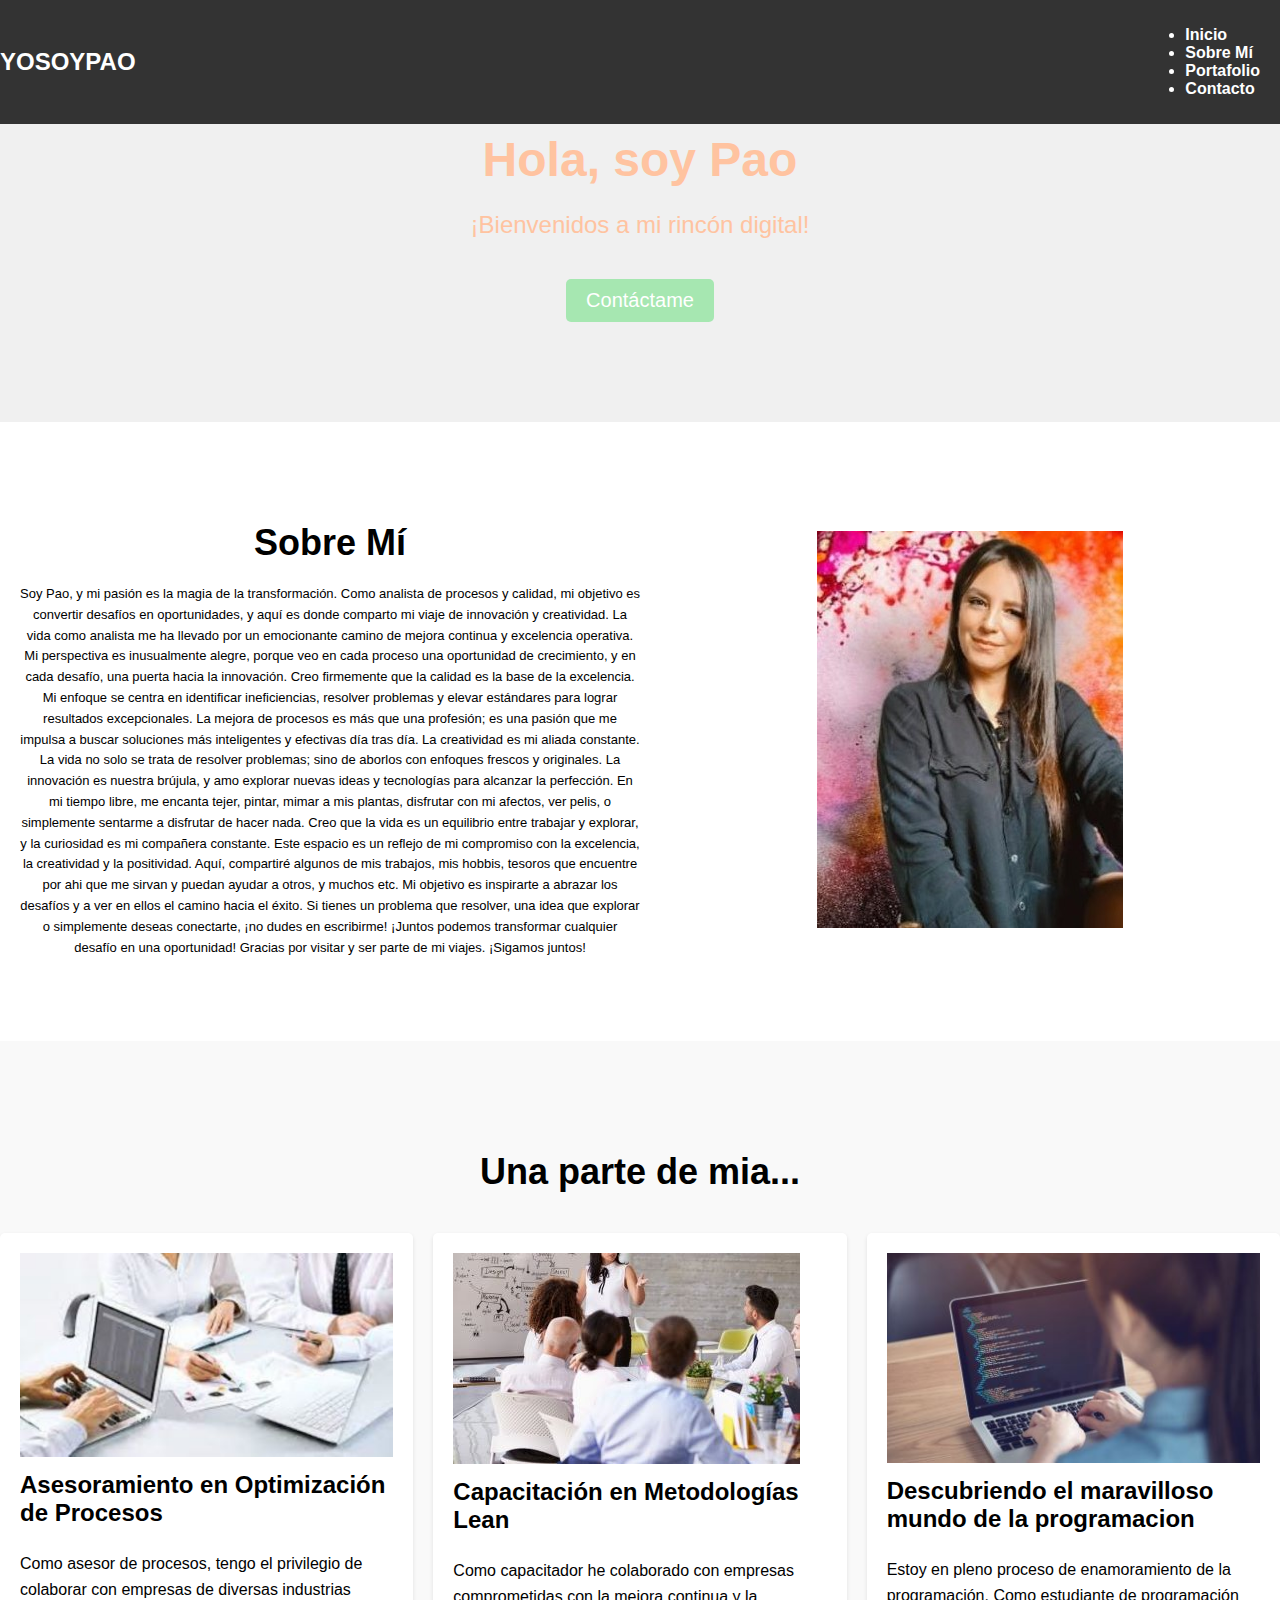
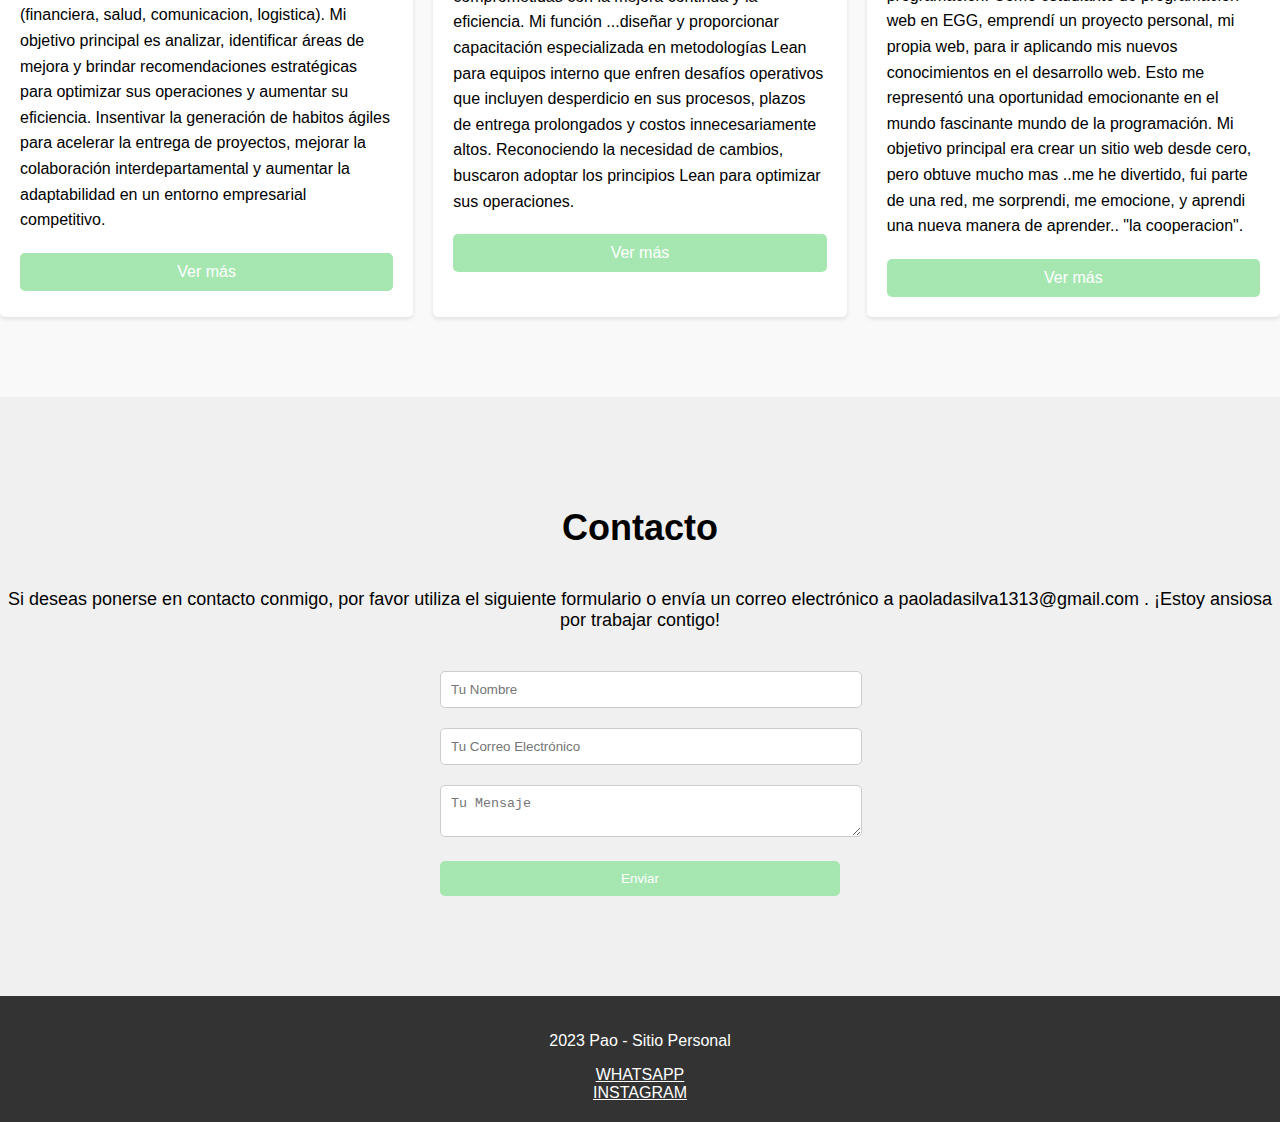
==== index.html @ bd05001a "Initial commit" ====
<!DOCTYPE html>
<html lang="es">
<head>
    <meta charset="UTF-8">
    <meta name="viewport" content="width=device-width, initial-scale=1.0">
    <title>Paola - Sitio Personal</title>
    <link rel="stylesheet" href="styles.css">
</head>
<body>
    <header class="header">
        <nav class="navheader">
            <div class="logo">
                <a href="#inicio">YOSOYPAO</a>
            </div>
            <ul class="nav-links">
                <li><a href="#inicio">Inicio</a></li>
                <li><a href="#sobre-mi">Sobre Mí</a></li>
                <li><a href="#portafolio">Portafolio</a></li>
                <li><a href="#contacto">Contacto</a></li>
            </ul>
        </nav>
    </header>

    <section id="inicio" class="bienvenida">
        <div class="hero-text">
            <h1>Hola, soy Pao</h1>
            <p>¡Bienvenidos a mi rincón digital!</p>
            <a href="#contacto" class="contact-button">Contáctame</a>
        </div>
    </section>

    <section id="sobre-mi" class="about">
        <div class="about-content">
            <div class="about-text">
                <h2>Sobre Mí</h2>
                <p>Soy Pao, y mi pasión es la magia de la transformación. Como analista de procesos y calidad, mi objetivo es convertir desafíos en oportunidades, y aquí es donde comparto mi viaje de innovación y creatividad.

                    La vida como analista me ha llevado por un emocionante camino de mejora continua y excelencia operativa. Mi perspectiva es inusualmente alegre, porque veo en cada proceso una oportunidad de crecimiento, y en cada desafío, una puerta hacia la innovación.
                    
                    Creo firmemente que la calidad es la base de la excelencia. Mi enfoque se centra en identificar ineficiencias, resolver problemas y elevar estándares para lograr resultados excepcionales. La mejora de procesos es más que una profesión; es una pasión que me impulsa a buscar soluciones más inteligentes y efectivas día tras día.
                    
                    La creatividad es mi aliada constante. La vida no solo se trata de resolver problemas; sino de aborlos con enfoques frescos y originales. La innovación es nuestra brújula, y amo explorar nuevas ideas y tecnologías para alcanzar la perfección.
                    
                    En mi tiempo libre, me encanta tejer, pintar, mimar a mis plantas, disfrutar con mi afectos, ver pelis, o simplemente sentarme a disfrutar de hacer nada. Creo que la vida es un equilibrio entre trabajar y explorar, y la curiosidad es mi compañera constante.
                    
                    Este espacio es un reflejo de mi compromiso con la excelencia, la creatividad y la positividad. Aquí, compartiré algunos de mis trabajos, mis hobbis, tesoros que encuentre por ahi que me sirvan y puedan ayudar a otros, y muchos etc. Mi objetivo es inspirarte a abrazar los desafíos y a ver en ellos el camino hacia el éxito.
                    
                    Si tienes un problema que resolver, una idea que explorar o simplemente deseas conectarte, ¡no dudes en escribirme! ¡Juntos podemos transformar cualquier desafío en una oportunidad!
                    
                    Gracias por visitar y ser parte de mi viajes.
                    
                    ¡Sigamos juntos!</p>
            </div>
            <div class="about-image">
                <img src="Imagenes/tu_foto.jpeg" alt="mifoto">
            </div>
        </div>
    </section>

    <section id="portafolio" class="portfolio">
        <h2>Una parte de mia...</h2>
        <div class="portfolio-items">
            <!-- Aquí puedes listar tus proyectos con imágenes, descripciones y enlaces -->
            <div class="portfolio-item">
                <img src="Imagenes/mujerbr.jpg" alt="Proyecto 1">
                <h3>Asesoramiento en Optimización de Procesos </h3>
                <p>Como asesor de procesos, tengo el privilegio de colaborar con empresas de diversas industrias (financiera, salud, comunicacion, logistica). Mi objetivo principal es analizar, identificar áreas de mejora y brindar recomendaciones estratégicas para optimizar sus operaciones y aumentar su eficiencia.  Insentivar la generación de habitos ágiles para acelerar la entrega de proyectos, mejorar la colaboración interdepartamental y aumentar la adaptabilidad en un entorno empresarial competitivo.</p>
                <a href="#">Ver más</a>
            </div>
            <div class="portfolio-item">
                <img src="Imagenes/rompecabeza.jpg" alt="Proyecto 2">
                <h3>Capacitación en Metodologías Lean</h3>
                <p>Como capacitador he colaborado con empresas comprometidas con la mejora continua y la eficiencia. Mi función ...diseñar y proporcionar capacitación especializada en metodologías Lean para equipos interno que enfren desafíos operativos que incluyen desperdicio en sus procesos, plazos de entrega prolongados y costos innecesariamente altos. Reconociendo la necesidad de cambios, buscaron adoptar los principios Lean para optimizar sus operaciones.</p>
                <a href="#">Ver más</a>
            </div>
            <div class="portfolio-item">
                <img src="Imagenes/programadora.jpg" alt="Proyecto 2">
                <h3>Descubriendo el maravilloso mundo de la programacion</h3>
                <p>Estoy en pleno proceso de enamoramiento de la programación.  Como estudiante de programación web en EGG, emprendí un proyecto personal, mi propia web, para ir aplicando mis nuevos conocimientos en el desarrollo web. Esto me representó una oportunidad emocionante en el mundo fascinante mundo de la programación. Mi objetivo principal era crear un sitio web desde cero, pero obtuve mucho mas ..me he divertido, fui parte de una red, me sorprendi, me emocione, y aprendi una nueva manera de aprender.. "la cooperacion".</p>
                <a href="#">Ver más</a>
            </div>
        </div>
    </section>



    <section id="contacto" class="contact">
        <h2>Contacto</h2>
        <p>Si deseas ponerse en contacto conmigo, por favor utiliza el siguiente formulario o envía un correo electrónico a paoladasilva1313@gmail.com . ¡Estoy ansiosa por trabajar contigo!</p>
        <form action="enviar.php" method="POST" class="contact-form">
            <input type="text" name="nombre" placeholder="Tu Nombre" required>
            <input type="email" name="email" placeholder="Tu Correo Electrónico" required>
            <textarea name="mensaje" placeholder="Tu Mensaje" required></textarea>
            <button type="submit">Enviar</button>
        </form>
    </section>

    <footer class="footer">
        <p>2023 Pao - Sitio Personal</p>
        <div id="divcontacto">
              <li class="licontacto"> <a class="2" href="https://wa.me/2615267116 ">WHATSAPP</a></li>
              <li class="licontacto"> <a class="2" href="https://www.instagram.com/caminantealoap/">INSTAGRAM</a></li>
        </div>
    </footer>

    <script src="scripts.js"></script>
</body>
</html>
---- styles.css ----
/* Estilos generales */
body {
    font-family: Arial, sans-serif;
    margin: 0;
    padding: 0;
    background-color: #f0f0f0;
}

.container {
    max-width: 1200px;
    margin: 0 auto;
    padding: 20px;
}

/* Header */
.header {
    background-color: #333;
    color: #fff;
    padding: 10px 0;
}
.header {position: fixed;
    width: 100%;
}  


.navheader {
    display: flex;
    justify-content: space-between;
    align-items: center;
}

.logo a {
    font-size: 24px;
    text-decoration: none;
    color: #fff;
    font-weight: bold;
}

.nav-links ul {
    list-style: none;
    margin: 0;
    padding: 0;
    display: flex;
}

.nav-links li {
    margin-right: 20px;
}

.nav-links a {
    text-decoration: none;
    color: #fff;
    font-weight: bold;
    transition: color 0.3s ease;
}

.nav-links a:hover {
    color: #0097a7;
}

/* Bienvenida */
.bienvenida {
    background-image: url('hero-bg.jpg');
    background-size: cover;
    color: #FFC3A0;
    text-align: center;
    padding: 100px 0;
}

.bienvenida h1 {
    font-size: 48px;
    margin-bottom: 20px;
}

.bienvenida p {
    font-size: 24px;
    margin-bottom: 40px;
}

.contact-button {
    display: inline-block;
    padding: 10px 20px;
    font-size: 20px;
    background-color: #A6E7B1;
    color: #fff;
    text-decoration: none;
    border-radius: 5px;
    transition: background-color 0.3s ease;
}

.contact-button:hover {
    background-color: #0097a7;
}

/* Sobre Mí */
.about {
    background-color: #fff;
    padding: 50px 0;
}

.about-content {
    display: flex;
    flex-wrap: wrap;
    justify-content: space-between;
    align-items: center;
}

.about-text {
    flex: 1;
    padding: 20px;
}

.about h2 {
    font-size: 36px;
    margin-bottom: 20px;
    text-align: center;
}

.about p {
    font-size: 13px;
    line-height: 1.6;
    text-align: center;
}

.about-image {
    flex: 1;
    text-align: center;
}

.about-image img {
    max-width: 100%;
    height: auto;
    
}



/* Portafolio */
.portfolio {
    background-color: #f9f9f9;
    padding: 80px 0;
}

.portfolio h2 {
    font-size: 36px;
    text-align: center;
    margin-bottom: 40px;
}

.portfolio-items {
    display: flex;
    flex-wrap: wrap;
    justify-content: space-between;
    gap: 20px;
}

.portfolio-item {
    flex: 1;
    background-color: #fff;
    border-radius: 5px;
    padding: 20px;
    box-shadow: 0 2px 4px rgba(0, 0, 0, 0.1);
    transition: box-shadow 0.3s ease;
}

.portfolio-item:hover {
    box-shadow: 0 4px 8px rgba(0, 0, 0, 0.2);
}

.portfolio-item img {
    max-width: 100%;
    height: auto;
}

.portfolio-item h3 {
    font-size: 24px;
    margin-top: 10px;
}

.portfolio-item p {
    font-size: 16px;
    line-height: 1.6;
    margin-top: 10px;
}

.portfolio-item a {
    display: block;
    text-align: center;
    background-color: #A6E7B1;
    color: #fff;
    padding: 10px 0;
    margin-top: 20px;
    text-decoration: none;
    border-radius: 5px;
    transition: background-color 0.3s ease;
}

.portfolio-item a:hover {
    background-color: #0097a7;
}

/* Contacto */
.contact {
    padding: 80px 0;
    text-align: center;
}

.contact h2 {
    font-size: 36px;
    margin-bottom: 40px;
}

.contact p {
    font-size: 18px;
    margin-bottom: 40px;
}

.contact-form {
    max-width: 400px;
    margin: 0 auto;
}

.contact-form input,
.contact-form textarea,
.contact-form button {
    width: 100%;
    padding: 10px;
    margin-bottom: 20px;
    border: 1px solid #ccc;
    border-radius: 5px;
}

.contact-form button {
    background-color: #A6E7B1;
    color: #fff;
    border: none;
    cursor: pointer;
}

.contact-form button:hover {
    background-color: #0097a7;
}

/* Footer */
.footer {
    background-color: #333;
    color: #fff;
    text-align: center;
    padding: 20px 0;
}
.licontacto, a
{
    background-color: #333;
    color: #fff;
    text-align: center;
    
}

@media (max-width: 768px) {
    /* Estilos responsivos para pantallas más pequeñas */
    .nav-links {
        display: none;
    }

    .nav-links.active {
        display: block;
    }

    .nav-links.active li {
        text-align: center;
        margin-bottom: 10px;
    }

    .nav-links.active a {
        display: block;
    }

    .navheader {
        flex-direction: column;
        align-items: flex-start;
    }
}
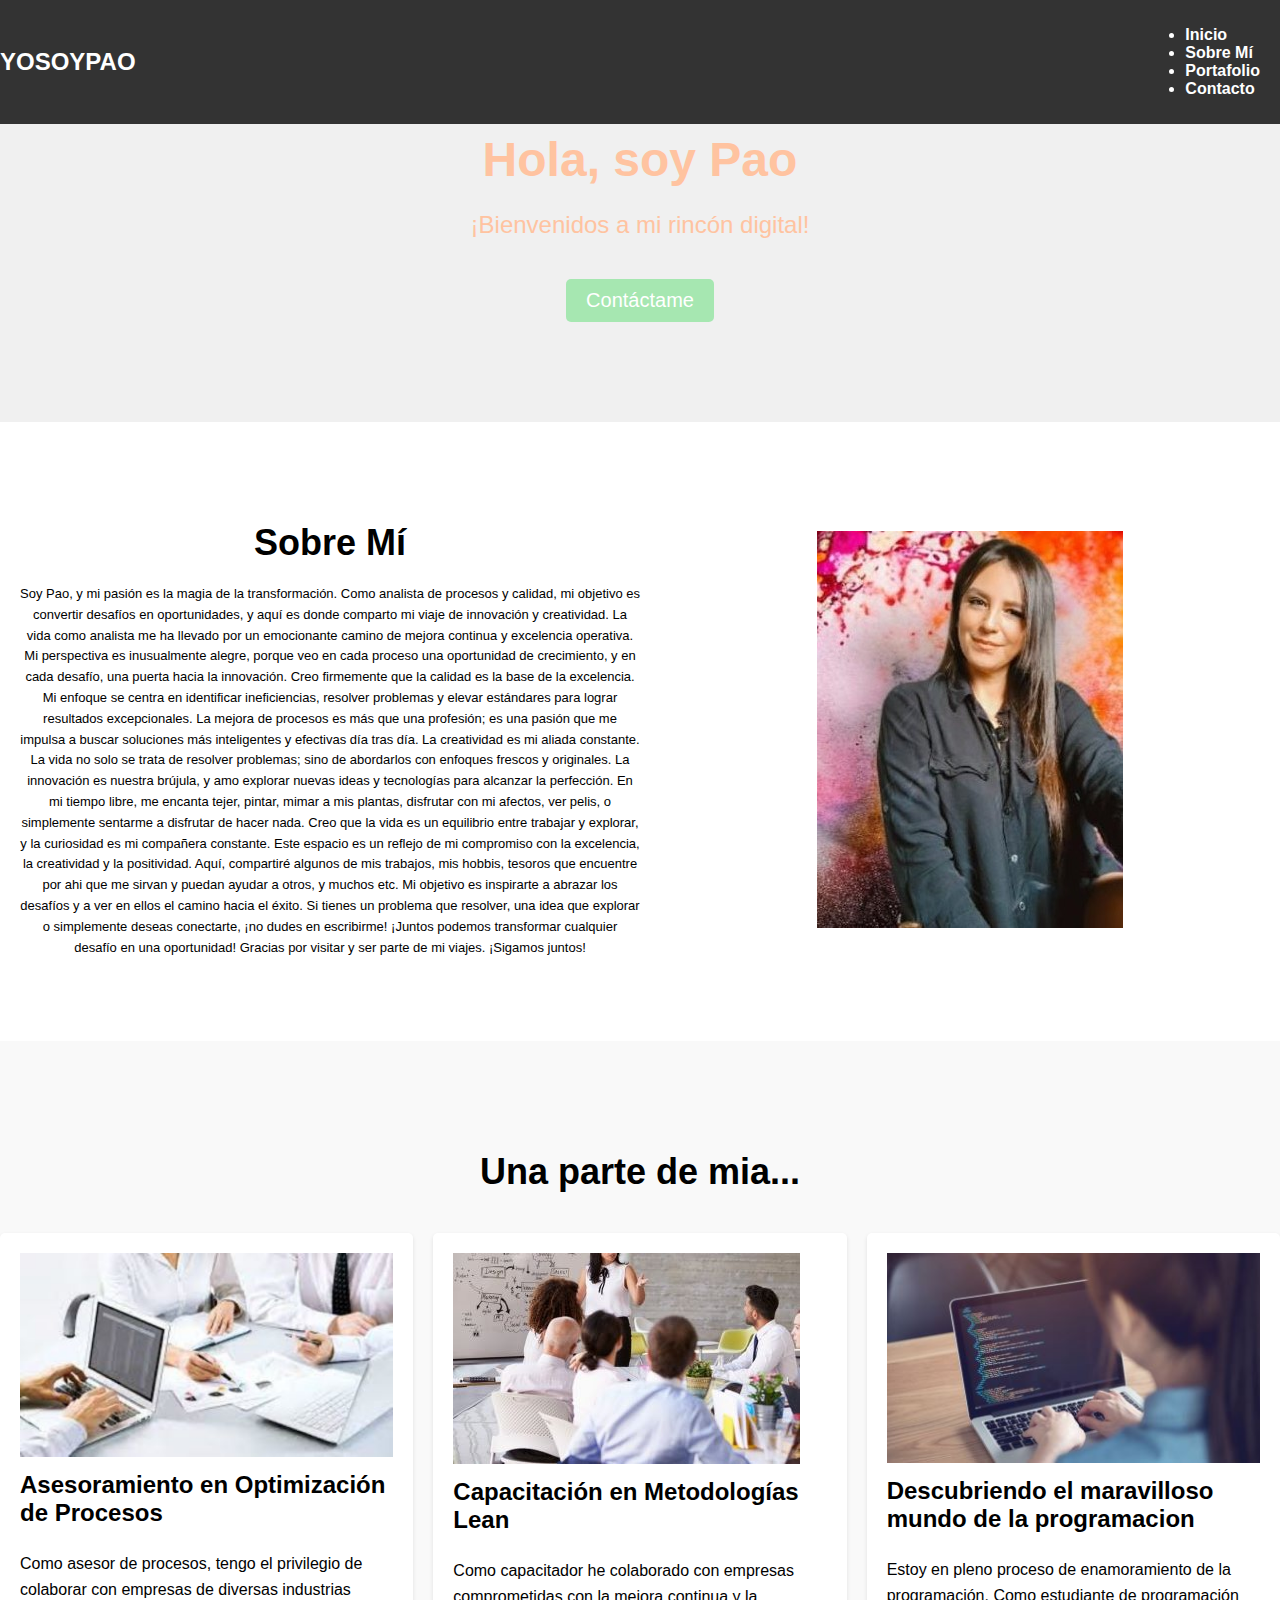
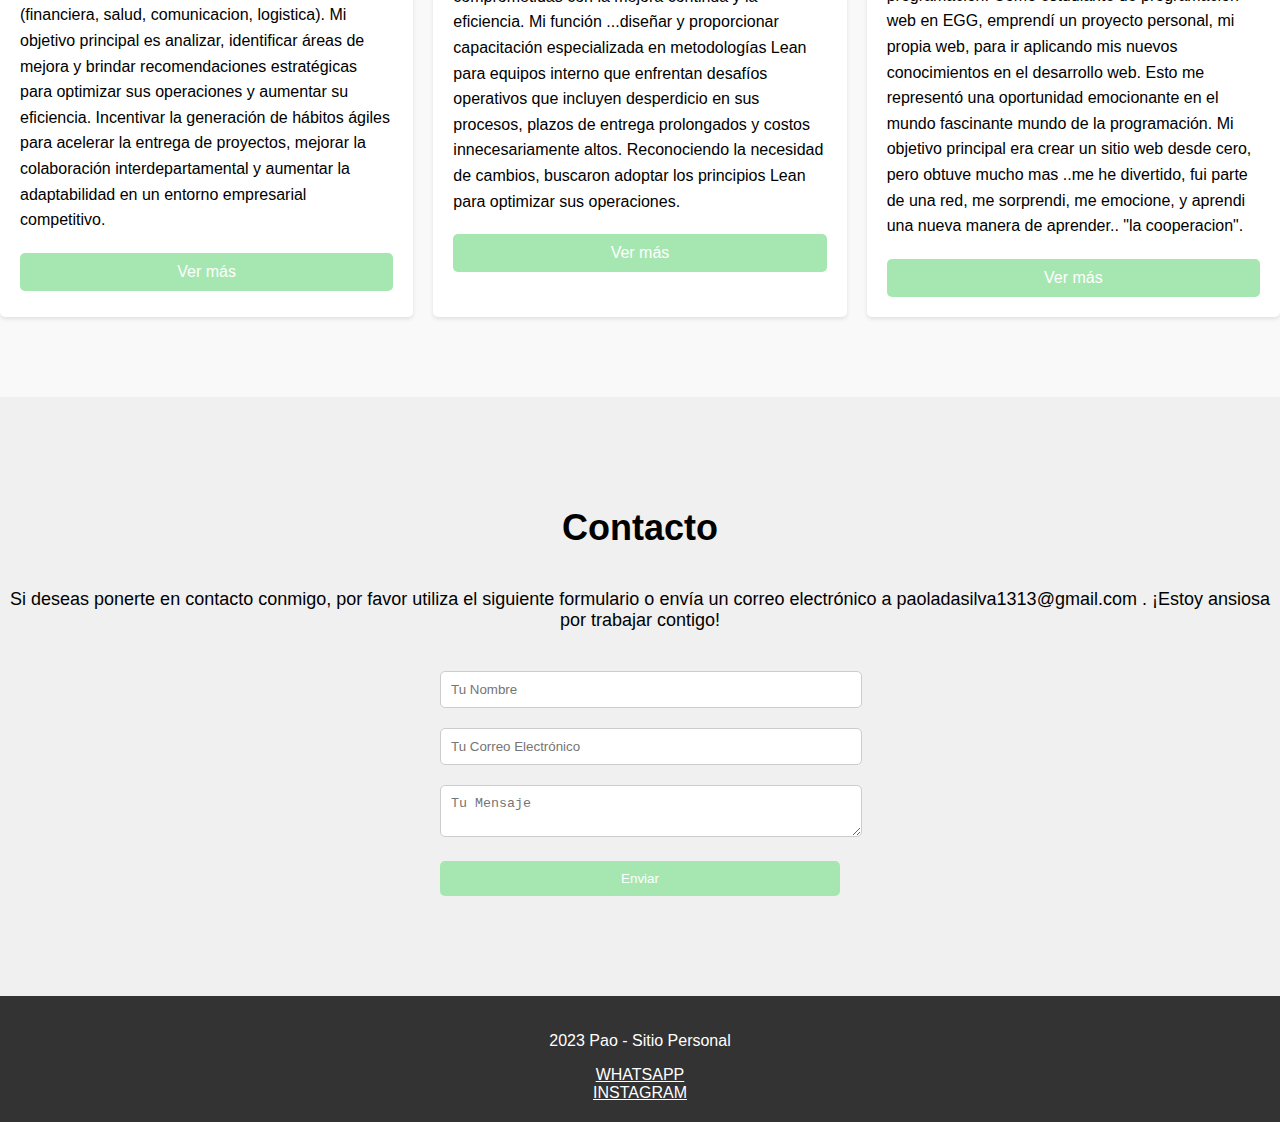
==== commit 44a74efd: "mi primera confirmación de actualización" ====
--- a/index.html
+++ b/index.html
@@ -39,7 +39,7 @@
                     
                     Creo firmemente que la calidad es la base de la excelencia. Mi enfoque se centra en identificar ineficiencias, resolver problemas y elevar estándares para lograr resultados excepcionales. La mejora de procesos es más que una profesión; es una pasión que me impulsa a buscar soluciones más inteligentes y efectivas día tras día.
                     
-                    La creatividad es mi aliada constante. La vida no solo se trata de resolver problemas; sino de aborlos con enfoques frescos y originales. La innovación es nuestra brújula, y amo explorar nuevas ideas y tecnologías para alcanzar la perfección.
+                    La creatividad es mi aliada constante. La vida no solo se trata de resolver problemas; sino de abordarlos con enfoques frescos y originales. La innovación es nuestra brújula, y amo explorar nuevas ideas y tecnologías para alcanzar la perfección.
                     
                     En mi tiempo libre, me encanta tejer, pintar, mimar a mis plantas, disfrutar con mi afectos, ver pelis, o simplemente sentarme a disfrutar de hacer nada. Creo que la vida es un equilibrio entre trabajar y explorar, y la curiosidad es mi compañera constante.
                     
@@ -64,13 +64,13 @@
             <div class="portfolio-item">
                 <img src="Imagenes/mujerbr.jpg" alt="Proyecto 1">
                 <h3>Asesoramiento en Optimización de Procesos </h3>
-                <p>Como asesor de procesos, tengo el privilegio de colaborar con empresas de diversas industrias (financiera, salud, comunicacion, logistica). Mi objetivo principal es analizar, identificar áreas de mejora y brindar recomendaciones estratégicas para optimizar sus operaciones y aumentar su eficiencia.  Insentivar la generación de habitos ágiles para acelerar la entrega de proyectos, mejorar la colaboración interdepartamental y aumentar la adaptabilidad en un entorno empresarial competitivo.</p>
+                <p>Como asesor de procesos, tengo el privilegio de colaborar con empresas de diversas industrias (financiera, salud, comunicacion, logistica). Mi objetivo principal es analizar, identificar áreas de mejora y brindar recomendaciones estratégicas para optimizar sus operaciones y aumentar su eficiencia.  Incentivar la generación de hábitos ágiles para acelerar la entrega de proyectos, mejorar la colaboración interdepartamental y aumentar la adaptabilidad en un entorno empresarial competitivo.</p>
                 <a href="#">Ver más</a>
             </div>
             <div class="portfolio-item">
                 <img src="Imagenes/rompecabeza.jpg" alt="Proyecto 2">
                 <h3>Capacitación en Metodologías Lean</h3>
-                <p>Como capacitador he colaborado con empresas comprometidas con la mejora continua y la eficiencia. Mi función ...diseñar y proporcionar capacitación especializada en metodologías Lean para equipos interno que enfren desafíos operativos que incluyen desperdicio en sus procesos, plazos de entrega prolongados y costos innecesariamente altos. Reconociendo la necesidad de cambios, buscaron adoptar los principios Lean para optimizar sus operaciones.</p>
+                <p>Como capacitador he colaborado con empresas comprometidas con la mejora continua y la eficiencia. Mi función ...diseñar y proporcionar capacitación especializada en metodologías Lean para equipos interno que enfrentan desafíos operativos que incluyen desperdicio en sus procesos, plazos de entrega prolongados y costos innecesariamente altos. Reconociendo la necesidad de cambios, buscaron adoptar los principios Lean para optimizar sus operaciones.</p>
                 <a href="#">Ver más</a>
             </div>
             <div class="portfolio-item">
@@ -86,7 +86,7 @@
 
     <section id="contacto" class="contact">
         <h2>Contacto</h2>
-        <p>Si deseas ponerse en contacto conmigo, por favor utiliza el siguiente formulario o envía un correo electrónico a paoladasilva1313@gmail.com . ¡Estoy ansiosa por trabajar contigo!</p>
+        <p>Si deseas ponerte en contacto conmigo, por favor utiliza el siguiente formulario o envía un correo electrónico a paoladasilva1313@gmail.com . ¡Estoy ansiosa por trabajar contigo!</p>
         <form action="enviar.php" method="POST" class="contact-form">
             <input type="text" name="nombre" placeholder="Tu Nombre" required>
             <input type="email" name="email" placeholder="Tu Correo Electrónico" required>
